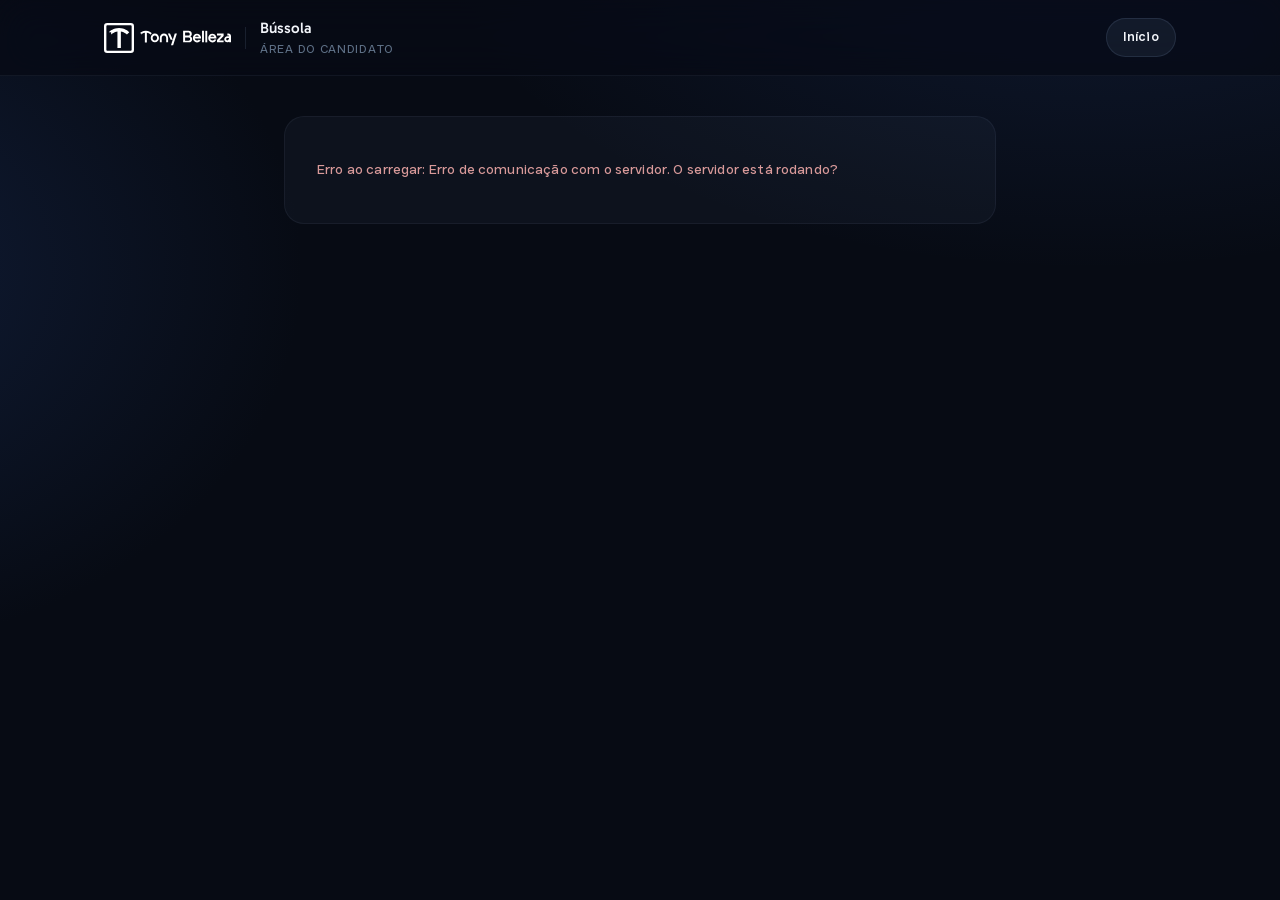
==== public/candidato.html @ 1514909a "Bússola: plataforma de recrutamento e seleção (Tony Belleza) Co-Authored-By: Claude Fable 5 <noreply" ====
<!DOCTYPE html>
<html lang="pt-BR">
<head>
  <meta charset="UTF-8">
  <meta name="viewport" content="width=device-width, initial-scale=1.0">
  <title>Bússola · Área do Candidato</title>
  <link rel="stylesheet" href="css/style.css">
</head>
<body>
  <div class="topbar">
    <div class="inner">
      <div class="brand">
        <img src="img/logo-white.svg" alt="Tony Belleza">
        <div class="sep"></div>
        <div>
          <h1>Bússola</h1>
          <div class="sub" id="topo-sub">Área do candidato</div>
        </div>
      </div>
      <div class="actions">
        <a class="btn on-dark small" href="index.html">Início</a>
        <button class="btn on-dark small oculto" id="btn-sair">Sair</button>
      </div>
    </div>
  </div>

  <div class="container narrow" id="app">
    <div class="card texto-centro"><p>Carregando…</p></div>
  </div>

  <script src="js/icons.js"></script>
  <script src="js/data.js"></script>
  <script src="js/render.js"></script>
  <script src="js/candidato.js"></script>
</body>
</html>
---- public/css/style.css ----
/* =====================================================================
   Identidade visual Tony Belleza — tema escuro premium
   Cores institucionais: navy 101B37 · 182B54 · 213A72 · 28498E · 3258AB
   · 3B67CA | azuis claros 7088A2 · 7695B4 · 85A0BF · 9BB9DD | ardósia
   2A343E · 353F4B · 3D4C5C · 4A5768 · 4F6479 · 5E7086
   Tipografia: Gabarito (títulos) · JUST Sans (texto)
   ===================================================================== */

@font-face {
  font-family: "Gabarito";
  src: url("../fonts/Gabarito.ttf") format("truetype");
  font-weight: 400 900;
  font-display: swap;
}
@font-face {
  font-family: "JUST Sans";
  src: url("../fonts/JustSans.ttf") format("truetype");
  font-weight: 100 900;
  font-display: swap;
}

:root {
  --navy-950: #070B14;
  --navy-900: #0B1122;
  --navy-850: #101B37;
  --navy-800: #182B54;
  --navy-700: #213A72;
  --navy-600: #28498E;
  --navy-500: #3258AB;
  --navy-400: #3B67CA;
  --blue-300: #7695B4;
  --blue-250: #85A0BF;
  --blue-200: #9BB9DD;
  --slate-500: #4F6479;
  --slate-400: #5E7086;
  --slate-300: #7088A2;

  --bg: var(--navy-950);
  --text: #F2F5FA;
  --text-2: var(--blue-250);
  --muted: var(--slate-400);
  --line: rgba(155, 185, 221, .13);
  --line-soft: rgba(155, 185, 221, .07);
  --surface: rgba(155, 185, 221, .045);
  --surface-2: rgba(155, 185, 221, .08);

  --accent: var(--navy-400);
  --accent-grad: linear-gradient(120deg, #3258AB, #3B67CA 55%, #5B84DB);

  --ok: #8FC7A6;
  --ok-bg: rgba(143, 199, 166, .12);
  --warn: #D9BE93;
  --warn-bg: rgba(217, 190, 147, .12);
  --err: #D99A9A;
  --err-bg: rgba(217, 154, 154, .12);

  --d-color: #3B67CA;
  --i-color: #9BB9DD;
  --s-color: #7695B4;
  --c-color: #5E7086;

  --radius: 20px;
  --radius-s: 12px;
  --font-display: "Gabarito", -apple-system, sans-serif;
  --font-body: "JUST Sans", -apple-system, BlinkMacSystemFont, "Segoe UI", sans-serif;
}

* { box-sizing: border-box; margin: 0; padding: 0; }

html { -webkit-font-smoothing: antialiased; text-rendering: optimizeLegibility; }

body {
  font-family: var(--font-body);
  font-weight: 340;
  background:
    radial-gradient(1100px 600px at 85% -10%, rgba(59, 103, 202, .16), transparent 60%),
    radial-gradient(900px 700px at -15% 30%, rgba(24, 43, 84, .55), transparent 55%),
    var(--bg);
  background-attachment: fixed;
  color: var(--text);
  line-height: 1.6;
  min-height: 100vh;
  font-size: 15.5px;
  letter-spacing: .01em;
}

h1, h2, h3, .metrica .num {
  font-family: var(--font-display);
  font-weight: 600;
  letter-spacing: .005em;
}

.container { max-width: 1120px; margin: 0 auto; padding: 40px 24px 96px; }
.container.narrow { max-width: 760px; }

/* ---------- cabeçalho ---------- */
.topbar {
  position: sticky; top: 0; z-index: 40;
  background: rgba(7, 11, 20, .72);
  backdrop-filter: blur(18px) saturate(1.4);
  -webkit-backdrop-filter: blur(18px) saturate(1.4);
  border-bottom: 1px solid var(--line-soft);
}
.topbar .inner {
  max-width: 1120px; margin: 0 auto; padding: 16px 24px;
  display: flex; align-items: center; justify-content: space-between; gap: 16px; flex-wrap: wrap;
}
.topbar .brand { display: flex; align-items: center; gap: 14px; }
.topbar .brand img { height: 30px; display: block; }
.topbar .brand .sep { width: 1px; height: 22px; background: var(--line); }
.topbar h1 { font-size: .95rem; font-weight: 500; color: var(--text); }
.topbar .sub { font-size: .74rem; color: var(--muted); letter-spacing: .06em; text-transform: uppercase; }
.topbar .actions { display: flex; gap: 10px; align-items: center; }

/* ---------- cartões ---------- */
.card {
  background: var(--surface);
  border: 1px solid var(--line-soft);
  border-radius: var(--radius);
  padding: 32px;
  margin-bottom: 22px;
}
.card h2 { font-size: 1.3rem; margin-bottom: 8px; font-weight: 600; }
.card h3 {
  font-size: .8rem; margin: 26px 0 12px; color: var(--text-2);
  text-transform: uppercase; letter-spacing: .12em; font-weight: 500;
  font-family: var(--font-body);
}
.card .desc { color: var(--text-2); font-size: .92rem; margin-bottom: 16px; font-weight: 320; }

.grid { display: grid; gap: 18px; }
.grid.cols-2 { grid-template-columns: repeat(auto-fit, minmax(300px, 1fr)); }
.grid.cols-3 { grid-template-columns: repeat(auto-fit, minmax(220px, 1fr)); }

/* ---------- botões ---------- */
.btn {
  display: inline-flex; align-items: center; justify-content: center; gap: 9px;
  background: var(--accent-grad); color: #fff; border: none; cursor: pointer;
  padding: 13px 26px; border-radius: 999px; font-size: .9rem; font-weight: 480;
  font-family: var(--font-body); letter-spacing: .02em;
  transition: opacity .18s, transform .18s, box-shadow .18s;
  text-decoration: none;
  box-shadow: 0 8px 24px -10px rgba(59, 103, 202, .55);
}
.btn:hover { transform: translateY(-1px); box-shadow: 0 12px 28px -10px rgba(59, 103, 202, .7); }
.btn:active { transform: translateY(0); }
.btn:disabled { opacity: .35; cursor: not-allowed; transform: none; box-shadow: none; }
.btn.secondary {
  background: var(--surface-2); color: var(--text);
  border: 1px solid var(--line); box-shadow: none;
}
.btn.secondary:hover { background: rgba(155, 185, 221, .13); }
.btn.ghost { background: transparent; color: var(--text-2); border: 1px solid var(--line); box-shadow: none; }
.btn.ghost:hover { color: var(--text); border-color: var(--blue-250); }
.btn.danger { background: var(--err-bg); color: var(--err); border: 1px solid rgba(217, 154, 154, .25); box-shadow: none; }
.btn.small { padding: 8px 16px; font-size: .8rem; }
.btn.block { width: 100%; }
.btn.on-dark { background: var(--surface-2); color: var(--text); border: 1px solid var(--line); box-shadow: none; }
.btn.on-dark:hover { background: rgba(155, 185, 221, .14); }
.btn svg { width: 15px; height: 15px; }

/* ---------- formulários ---------- */
label.field { display: block; margin-bottom: 18px; font-size: .86rem; font-weight: 420; color: var(--text-2); }
label.field span.hint { font-weight: 320; color: var(--muted); }
input[type=text], input[type=email], input[type=password], input[type=number], select, textarea {
  width: 100%; margin-top: 7px; padding: 13px 16px;
  border: 1px solid var(--line); border-radius: var(--radius-s);
  font-size: .95rem; font-family: var(--font-body); font-weight: 340;
  background: rgba(7, 11, 20, .5); color: var(--text);
  transition: border-color .15s, box-shadow .15s;
}
input::placeholder, textarea::placeholder { color: var(--slate-500); }
input:focus, select:focus, textarea:focus {
  outline: none; border-color: var(--navy-400);
  box-shadow: 0 0 0 3px rgba(59, 103, 202, .18);
}
select option { background: var(--navy-900); color: var(--text); }
.form-erro { color: var(--err); font-size: .86rem; margin: 10px 0; min-height: 1.2em; }

/* ---------- badges ---------- */
.badge {
  display: inline-block; padding: 4px 12px; border-radius: 999px;
  font-size: .68rem; font-weight: 480; letter-spacing: .07em; text-transform: uppercase;
}
.badge.ok { background: var(--ok-bg); color: var(--ok); }
.badge.warn { background: var(--warn-bg); color: var(--warn); }
.badge.err { background: var(--err-bg); color: var(--err); }
.badge.neutral { background: rgba(59, 103, 202, .16); color: var(--blue-200); }
.badge.tipo { background: var(--surface-2); color: var(--text-2); }

/* ---------- progresso ---------- */
.progress-wrap { background: var(--surface-2); border-radius: 999px; height: 5px; overflow: hidden; margin: 14px 0 24px; }
.progress-bar { background: var(--accent-grad); height: 100%; border-radius: 999px; transition: width .3s ease; }

/* ---------- teste DISC ---------- */
.disc-opcoes { display: grid; gap: 10px; margin-top: 18px; }
.disc-opcao {
  display: grid; grid-template-columns: 1fr auto auto; align-items: center; gap: 12px;
  border: 1px solid var(--line-soft); border-radius: 14px; padding: 15px 18px;
  background: var(--surface); transition: border-color .15s;
}
.disc-opcao:hover { border-color: var(--line); }
.disc-opcao .palavra { font-weight: 420; font-size: .98rem; }
.disc-pick {
  cursor: pointer; border: 1px solid var(--line); background: transparent;
  border-radius: 999px; padding: 7px 16px; font-size: .68rem; font-weight: 520;
  letter-spacing: .1em; color: var(--muted); font-family: var(--font-body);
  transition: all .15s;
}
.disc-pick:hover { color: var(--text); border-color: var(--blue-250); }
.disc-pick.mais.ativo { border-color: var(--ok); background: var(--ok-bg); color: var(--ok); }
.disc-pick.menos.ativo { border-color: var(--err); background: var(--err-bg); color: var(--err); }

/* ---------- teste BASE (cartas) ---------- */
.base-cartas { display: grid; grid-template-columns: repeat(auto-fit, minmax(220px, 1fr)); gap: 14px; margin-top: 20px; }
.base-carta {
  border: 1px solid var(--line-soft); border-radius: var(--radius);
  background: var(--surface); padding: 26px 20px; cursor: pointer; text-align: center;
  position: relative; transition: all .2s ease; min-height: 150px;
  display: flex; flex-direction: column; justify-content: center; align-items: center; gap: 10px;
}
.base-carta:hover { border-color: var(--navy-400); transform: translateY(-2px); background: var(--surface-2); }
.base-carta.escolhida {
  border-color: var(--navy-400); background: rgba(59, 103, 202, .12);
  cursor: default; transform: none;
}
.base-carta .ordem {
  position: absolute; top: -13px; left: 50%; transform: translateX(-50%);
  background: var(--accent-grad); color: #fff; border-radius: 999px;
  min-width: 27px; height: 27px; display: flex; align-items: center; justify-content: center;
  font-size: .72rem; font-weight: 560; padding: 0 9px; letter-spacing: .04em;
}
.base-carta .icone-carta { color: var(--blue-200); }
.base-carta .icone-carta svg { width: 26px; height: 26px; }
.base-carta strong { font-weight: 480; font-size: .98rem; }
.base-carta .sub-carta { font-size: .8rem; color: var(--muted); font-weight: 320; }

/* ---------- resultados: barras ---------- */
.perfil-barras { display: grid; gap: 16px; margin: 22px 0; }
.perfil-barra { display: grid; grid-template-columns: 130px 1fr 52px; align-items: center; gap: 14px; }
.perfil-barra .rotulo { font-size: .85rem; font-weight: 420; color: var(--text-2); }
.perfil-barra .trilha { background: var(--surface-2); height: 7px; border-radius: 999px; overflow: hidden; }
.perfil-barra .valor { height: 100%; border-radius: 999px; transition: width .5s ease; }
.perfil-barra .num { font-size: .88rem; font-weight: 520; text-align: right; font-family: var(--font-display); }

.match-geral { display: flex; align-items: baseline; gap: 14px; margin: 18px 0 6px; }
.match-geral .match-num {
  font-family: var(--font-display); font-weight: 680; font-size: 3.4rem; line-height: 1;
  background: linear-gradient(120deg, #9BB9DD, #fff);
  -webkit-background-clip: text; background-clip: text; color: transparent;
}
.match-geral .match-rotulo {
  font-size: .72rem; color: var(--muted); text-transform: uppercase; letter-spacing: .12em;
}

.perfil-destaque {
  border: 1px solid var(--line-soft);
  background: linear-gradient(120deg, rgba(50, 88, 171, .18), rgba(59, 103, 202, .07));
  padding: 22px 26px; border-radius: 16px; margin: 22px 0;
}
.perfil-destaque .titulo { font-family: var(--font-display); font-weight: 600; font-size: 1.15rem; }
.perfil-destaque > div:last-child { color: var(--text-2); font-size: .9rem; }

.lista-simples { margin: 8px 0 8px 18px; font-size: .92rem; color: var(--text-2); }
.lista-simples li { margin-bottom: 7px; }
.lista-simples li strong { color: var(--text); font-weight: 480; }
.lista-simples li::marker { color: var(--slate-400); }

/* ---------- tabelas ---------- */
.tabela-wrap { overflow-x: auto; }
table.tabela { width: 100%; border-collapse: collapse; font-size: .88rem; }
table.tabela th, table.tabela td { padding: 13px 14px; text-align: left; border-bottom: 1px solid var(--line-soft); }
table.tabela th {
  font-size: .66rem; text-transform: uppercase; letter-spacing: .12em;
  color: var(--muted); font-weight: 480;
}
table.tabela td { color: var(--text-2); font-weight: 340; }
table.tabela td strong { color: var(--text); font-weight: 460; }
table.tabela tr:last-child td { border-bottom: none; }
table.tabela td.num, table.tabela th.num { text-align: center; }

.celula-gap {
  display: inline-block; min-width: 54px; text-align: center; padding: 4px 10px;
  border-radius: 999px; font-weight: 480; font-size: .74rem; letter-spacing: .03em;
}
.celula-gap.ok { background: var(--ok-bg); color: var(--ok); }
.celula-gap.medio { background: var(--warn-bg); color: var(--warn); }
.celula-gap.alto { background: var(--err-bg); color: var(--err); }
.celula-gap.vazio { background: var(--surface-2); color: var(--muted); font-weight: 340; }

/* ---------- abas ---------- */
.tabs {
  display: flex; gap: 6px; flex-wrap: wrap; margin-bottom: 28px;
  background: var(--surface); border: 1px solid var(--line-soft);
  border-radius: 999px; padding: 6px; width: fit-content; max-width: 100%;
}
.tab {
  border: none; background: none; cursor: pointer; padding: 9px 20px;
  font-size: .84rem; font-weight: 420; color: var(--muted);
  border-radius: 999px; font-family: var(--font-body); letter-spacing: .02em;
  transition: all .18s; white-space: nowrap;
}
.tab:hover { color: var(--text); }
.tab.ativa { color: #fff; background: var(--accent-grad); box-shadow: 0 6px 18px -8px rgba(59, 103, 202, .6); }

/* ---------- métricas ---------- */
.metricas { display: grid; grid-template-columns: repeat(auto-fit, minmax(165px, 1fr)); gap: 16px; margin-bottom: 24px; }
.metrica {
  background: var(--surface); border: 1px solid var(--line-soft);
  border-radius: var(--radius); padding: 24px;
}
.metrica .num { font-size: 2.2rem; font-weight: 600; background: linear-gradient(120deg, #9BB9DD, #fff); -webkit-background-clip: text; background-clip: text; color: transparent; line-height: 1.15; }
.metrica .rot { font-size: .72rem; color: var(--muted); font-weight: 400; letter-spacing: .08em; text-transform: uppercase; margin-top: 6px; }

/* ---------- passos do candidato ---------- */
.passo {
  display: flex; align-items: center; gap: 20px;
  border: 1px solid var(--line-soft); border-radius: var(--radius);
  background: var(--surface); padding: 22px 26px; margin-bottom: 14px;
  transition: border-color .18s;
}
.passo:hover { border-color: var(--line); }
.passo .icone {
  width: 48px; height: 48px; border-radius: 14px; flex-shrink: 0;
  display: flex; align-items: center; justify-content: center;
  background: rgba(59, 103, 202, .14); color: var(--blue-200);
}
.passo .icone svg { width: 21px; height: 21px; }
.passo .info { flex: 1; }
.passo .info .titulo { font-weight: 480; font-size: 1rem; }
.passo .info .sub { font-size: .8rem; color: var(--muted); font-weight: 320; margin-top: 2px; }

/* ---------- autoavaliação ---------- */
.comp-item { border-bottom: 1px solid var(--line-soft); padding: 18px 0; }
.comp-item:last-child { border-bottom: none; }
.comp-item .nome { font-weight: 440; margin-bottom: 12px; display: flex; gap: 10px; align-items: center; flex-wrap: wrap; }
.escala { display: flex; gap: 7px; flex-wrap: wrap; }
.escala button {
  border: 1px solid var(--line); background: transparent; cursor: pointer;
  border-radius: 999px; padding: 7px 14px; font-size: .75rem; font-weight: 380;
  color: var(--muted); font-family: var(--font-body); transition: all .15s;
}
.escala button:hover { color: var(--text); border-color: var(--blue-250); }
.escala button.ativo { background: var(--accent-grad); border-color: transparent; color: #fff; font-weight: 480; }

/* ---------- modal ---------- */
.modal-fundo {
  position: fixed; inset: 0; background: rgba(4, 6, 12, .78);
  backdrop-filter: blur(8px); -webkit-backdrop-filter: blur(8px);
  display: flex; align-items: flex-start; justify-content: center;
  padding: 48px 20px; z-index: 50; overflow-y: auto;
}
.modal {
  background: var(--navy-900); border: 1px solid var(--line);
  border-radius: var(--radius); max-width: 880px; width: 100%; padding: 36px;
  box-shadow: 0 40px 90px -30px rgba(0, 0, 0, .8);
}
.modal .fechar { float: right; }
.modal .card { background: var(--surface); }

/* ---------- utilidades ---------- */
.oculto { display: none !important; }
.texto-centro { text-align: center; }
.mt { margin-top: 18px; }
.mb { margin-bottom: 18px; }
.linha-acoes { display: flex; gap: 12px; flex-wrap: wrap; margin-top: 24px; }
.aviso {
  background: var(--warn-bg); color: var(--warn); border: 1px solid rgba(217, 190, 147, .2);
  border-radius: var(--radius-s); padding: 14px 18px; font-size: .87rem;
}

/* ---------- pipeline kanban ---------- */
.kanban { display: grid; grid-auto-flow: column; grid-auto-columns: minmax(215px, 1fr); gap: 12px; overflow-x: auto; padding-bottom: 8px; }
.kanban-col {
  background: var(--surface); border: 1px solid var(--line-soft);
  border-radius: var(--radius); padding: 14px; min-height: 180px;
  display: flex; flex-direction: column; gap: 10px;
}
.kanban-col.arrastando { border-color: var(--navy-400); background: rgba(59, 103, 202, .08); }
.kanban-col .titulo-col {
  font-size: .68rem; text-transform: uppercase; letter-spacing: .12em;
  color: var(--muted); font-weight: 520; display: flex; justify-content: space-between;
}
.kanban-card {
  background: rgba(7, 11, 20, .55); border: 1px solid var(--line-soft);
  border-radius: 12px; padding: 12px 14px; cursor: grab;
  transition: border-color .15s, transform .15s;
}
.kanban-card:hover { border-color: var(--line); transform: translateY(-1px); }
.kanban-card .nome-card { font-weight: 460; font-size: .88rem; }
.kanban-card .sub-card { font-size: .72rem; color: var(--muted); margin-top: 2px; }
.kanban-card .match-card { font-family: var(--font-display); font-weight: 600; color: var(--blue-200); font-size: .84rem; }
.kanban-card select {
  margin-top: 8px; padding: 5px 8px; font-size: .72rem; border-radius: 8px;
}

/* ---------- timeline ---------- */
.timeline { position: relative; margin: 14px 0 4px 8px; padding-left: 20px; border-left: 1px solid var(--line); }
.timeline-item { position: relative; padding-bottom: 16px; }
.timeline-item::before {
  content: ""; position: absolute; left: -24.5px; top: 6px;
  width: 8px; height: 8px; border-radius: 999px;
  background: var(--slate-400);
}
.timeline-item.destaque::before { background: var(--navy-400); box-shadow: 0 0 0 3px rgba(59,103,202,.25); }
.timeline-item .quando { font-size: .68rem; color: var(--muted); text-transform: uppercase; letter-spacing: .08em; }
.timeline-item .texto-evento { font-size: .88rem; color: var(--text-2); margin-top: 2px; }
.timeline-item .texto-evento strong { color: var(--text); font-weight: 460; }

/* ---------- vagas (portal) ---------- */
.vaga-card {
  display: flex; align-items: center; justify-content: space-between; gap: 18px;
  border: 1px solid var(--line-soft); border-radius: var(--radius);
  background: var(--surface); padding: 24px 28px; margin-bottom: 14px; flex-wrap: wrap;
}
.vaga-card .info-vaga { flex: 1; min-width: 240px; }
.vaga-card h2 { font-size: 1.15rem; margin-bottom: 4px; }
.vaga-card .meta { font-size: .82rem; color: var(--muted); }

.hero { text-align: center; padding: 56px 24px 40px; }
.hero img.simbolo { height: 64px; margin-bottom: 28px; opacity: .95; }
.hero h2 {
  font-family: var(--font-display); font-size: 2.3rem; font-weight: 640;
  line-height: 1.18; letter-spacing: -.01em;
  background: linear-gradient(150deg, #fff 30%, #85A0BF);
  -webkit-background-clip: text; background-clip: text; color: transparent;
  margin-bottom: 14px;
}
.hero p { color: var(--text-2); max-width: 520px; margin: 0 auto; font-size: 1rem; font-weight: 320; }

.icone-titulo { display: inline-flex; align-items: center; gap: 10px; }
.icone-titulo svg { width: 19px; height: 19px; color: var(--blue-200); flex-shrink: 0; }

.selo-final {
  width: 68px; height: 68px; border-radius: 999px; margin: 0 auto 20px;
  display: flex; align-items: center; justify-content: center;
  background: rgba(143, 199, 166, .12); color: var(--ok);
  border: 1px solid rgba(143, 199, 166, .25);
}
.selo-final svg { width: 30px; height: 30px; }

/* ---------- ajustes para celular ---------- */
@media (max-width: 540px) {
  .container { padding: 20px 12px 64px; }
  .card { padding: 22px 18px; }
  .modal { padding: 24px 18px; }
  .topbar .inner { padding: 12px 14px; }
  .topbar .brand img { height: 24px; }
  .hero { padding: 36px 14px 24px; }
  .hero h2 { font-size: 1.65rem; }
  .hero img.simbolo { height: 48px; margin-bottom: 18px; }
  .disc-opcao { grid-template-columns: auto auto; justify-content: start; padding: 13px 14px; }
  .disc-opcao .palavra { grid-column: 1 / -1; }
  .perfil-barra { grid-template-columns: 92px 1fr 44px; gap: 8px; }
  .perfil-barra .rotulo { font-size: .76rem; }
  .match-geral .match-num { font-size: 2.6rem; }
  .metricas { grid-template-columns: repeat(2, 1fr); }
  .kanban { grid-auto-columns: minmax(200px, 82vw); }
  .vaga-card { padding: 20px 18px; }
}

@media print {
  .topbar, .btn, .tabs, .no-print { display: none !important; }
  body { background: #fff; color: #111; }
  .card { border: 1px solid #ddd; page-break-inside: avoid; background: #fff; }
  .perfil-barra .rotulo, .card .desc, table.tabela td, .lista-simples { color: #333; }
  .card h2, .perfil-destaque .titulo, table.tabela td strong { color: #101B37; }
  .perfil-destaque { background: #f4f6fa; border-color: #ddd; }
}
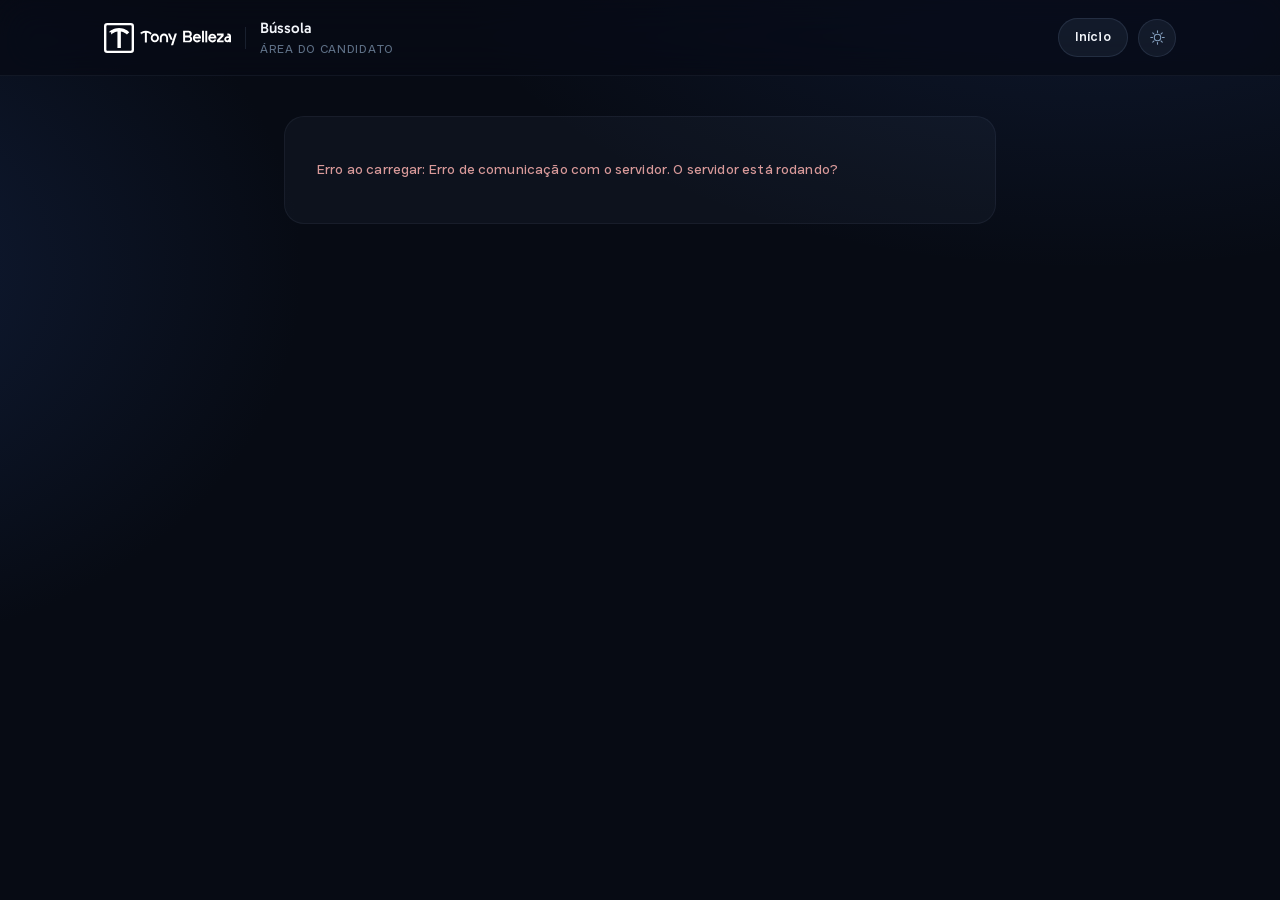
==== commit 804b44ca: "Landing com 8 recursos, modo claro com botão em todas as páginas e 4 idiomas por bandeiras (PT, EN, " ====
--- a/public/candidato.html
+++ b/public/candidato.html
@@ -5,6 +5,7 @@
   <meta name="viewport" content="width=device-width, initial-scale=1.0">
   <title>Bússola · Área do Candidato</title>
   <link rel="stylesheet" href="css/style.css">
+  <script src="js/tema.js"></script>
 </head>
 <body>
   <div class="topbar">
@@ -18,7 +19,7 @@
         </div>
       </div>
       <div class="actions">
-        <a class="btn on-dark small" href="index.html">Início</a>
+        <a class="btn on-dark small" href="/">Início</a>
         <button class="btn on-dark small oculto" id="btn-sair">Sair</button>
       </div>
     </div>
--- a/public/css/style.css
+++ b/public/css/style.css
@@ -96,7 +96,7 @@
 /* ---------- cabeçalho ---------- */
 .topbar {
   position: sticky; top: 0; z-index: 40;
-  background: rgba(7, 11, 20, .72);
+  background: var(--topbar-bg, rgba(7, 11, 20, .72));
   backdrop-filter: blur(18px) saturate(1.4);
   -webkit-backdrop-filter: blur(18px) saturate(1.4);
   border-bottom: 1px solid var(--line-soft);
@@ -131,6 +131,7 @@
 .grid { display: grid; gap: 18px; }
 .grid.cols-2 { grid-template-columns: repeat(auto-fit, minmax(300px, 1fr)); }
 .grid.cols-3 { grid-template-columns: repeat(auto-fit, minmax(220px, 1fr)); }
+.grid.cols-4 { grid-template-columns: repeat(auto-fit, minmax(220px, 1fr)); }
 
 /* ---------- botões ---------- */
 .btn {
@@ -467,3 +468,329 @@
   .card h2, .perfil-destaque .titulo, table.tabela td strong { color: #101B37; }
   .perfil-destaque { background: #f4f6fa; border-color: #ddd; }
 }
+
+/* ---------- landing page ---------- */
+.btn.big { padding: 14px 30px; font-size: .98rem; border-radius: 14px; }
+
+.landing .container { max-width: 1080px; }
+.ld-glow {
+  position: fixed; border-radius: 50%; pointer-events: none; z-index: 0;
+  filter: blur(90px); opacity: .55;
+}
+.ld-glow-1 { width: 640px; height: 640px; top: -260px; right: -160px;
+  background: radial-gradient(circle, rgba(59, 103, 202, .38), transparent 70%); }
+.ld-glow-2 { width: 520px; height: 520px; top: 46%; left: -240px;
+  background: radial-gradient(circle, rgba(40, 73, 142, .32), transparent 70%); }
+.landing .container > * { position: relative; z-index: 1; }
+
+.ld-eyebrow {
+  display: inline-block; font-size: .74rem; letter-spacing: .14em;
+  text-transform: uppercase; color: var(--blue-200); font-weight: 480;
+  border: 1px solid var(--line); border-radius: 999px; padding: 7px 16px;
+  background: var(--surface); margin-bottom: 22px;
+}
+.ld-hero { text-align: center; padding: 72px 0 30px; }
+.ld-hero h2 {
+  font-size: clamp(2.4rem, 6vw, 4.1rem); line-height: 1.08;
+  letter-spacing: -.015em; margin-bottom: 20px;
+}
+.ld-grad {
+  background: linear-gradient(100deg, #9BB9DD, #5B84DB 45%, #3B67CA);
+  -webkit-background-clip: text; background-clip: text; color: transparent;
+}
+.ld-hero p { max-width: 620px; margin: 0 auto; color: var(--text-2); font-size: 1.06rem; }
+.ld-cta { justify-content: center; margin-top: 34px; }
+
+.ld-mock { display: flex; justify-content: center; margin: 44px 0 10px; perspective: 1200px; }
+.ld-mock-janela {
+  width: 100%; max-width: 780px; border-radius: 22px; overflow: hidden;
+  border: 1px solid var(--line); background: rgba(11, 17, 34, .82);
+  backdrop-filter: blur(14px); -webkit-backdrop-filter: blur(14px);
+  box-shadow: 0 40px 90px rgba(0, 0, 0, .5), 0 0 0 1px rgba(155, 185, 221, .04),
+    0 0 120px rgba(59, 103, 202, .18);
+}
+.ld-mock-topo { display: flex; gap: 7px; padding: 14px 18px; border-bottom: 1px solid var(--line-soft); }
+.ld-mock-topo span { width: 10px; height: 10px; border-radius: 50%; background: var(--surface-2); }
+.ld-mock-corpo { display: grid; grid-template-columns: 1.2fr 1fr; gap: 30px; padding: 26px 30px 30px; }
+.ld-mock-rot { font-size: .72rem; letter-spacing: .12em; text-transform: uppercase; color: var(--muted); margin-bottom: 8px; font-weight: 460; }
+.ld-mock-match { font-family: var(--font-display); font-size: 2.6rem; font-weight: 650; line-height: 1; margin-bottom: 8px; }
+.ld-mock-barra { height: 8px; border-radius: 999px; background: var(--surface-2); overflow: hidden; margin-bottom: 18px; }
+.ld-mock-barra i { display: block; height: 100%; background: var(--accent-grad); border-radius: 999px; }
+.ld-mock-linha { display: flex; align-items: center; gap: 12px; margin-bottom: 9px; }
+.ld-mock-linha span { flex: 0 0 108px; font-size: .78rem; color: var(--text-2); }
+.ld-mock-linha i { flex: 1; height: 5px; border-radius: 999px; background: var(--surface-2); overflow: hidden; }
+.ld-mock-linha b { display: block; height: 100%; background: var(--accent-grad); border-radius: 999px; }
+.ld-mock-etapa {
+  display: flex; justify-content: space-between; align-items: center;
+  border: 1px solid var(--line-soft); border-radius: 10px; padding: 8px 14px;
+  margin-bottom: 7px; font-size: .84rem; color: var(--text-2); background: var(--surface);
+}
+.ld-mock-etapa b { font-family: var(--font-display); color: var(--text); }
+.ld-mock-etapa.ativo { border-color: rgba(91, 132, 219, .45); color: var(--text);
+  background: rgba(59, 103, 202, .12); }
+.ld-mock-codigo { display: flex; gap: 8px; }
+.ld-mock-codigo span {
+  width: 38px; height: 38px; border-radius: 10px; display: flex; align-items: center;
+  justify-content: center; font-family: var(--font-display); font-weight: 650;
+  color: #fff; font-size: 1rem;
+}
+
+.ld-stats {
+  display: grid; grid-template-columns: repeat(4, 1fr); gap: 14px;
+  margin: 46px 0 10px; text-align: center;
+}
+.ld-stats > div {
+  border: 1px solid var(--line-soft); border-radius: var(--radius);
+  background: var(--surface); padding: 22px 14px;
+}
+.ld-stats b { display: block; font-family: var(--font-display); font-size: 1.9rem; font-weight: 650; }
+.ld-stats span { font-size: .8rem; color: var(--text-2); }
+
+.ld-secao { margin-top: 84px; text-align: center; }
+.ld-secao .grid { text-align: left; }
+.ld-titulo { font-size: clamp(1.5rem, 3.4vw, 2.1rem); letter-spacing: -.01em; margin-bottom: 30px; }
+
+.ld-recurso { transition: transform .25s ease, border-color .25s ease, box-shadow .25s ease; }
+.ld-recurso:hover {
+  transform: translateY(-4px); border-color: rgba(91, 132, 219, .4);
+  box-shadow: 0 18px 44px rgba(0, 0, 0, .35), 0 0 44px rgba(59, 103, 202, .10);
+}
+
+.ld-passos h3 { margin-bottom: 18px; }
+.ld-passo { display: flex; gap: 14px; align-items: flex-start; margin-bottom: 14px;
+  color: var(--text-2); font-size: .93rem; }
+.ld-passo span {
+  flex: 0 0 28px; height: 28px; border-radius: 50%; display: flex; align-items: center;
+  justify-content: center; background: var(--accent-grad); color: #fff;
+  font-family: var(--font-display); font-weight: 600; font-size: .82rem; margin-top: 1px;
+}
+
+.ld-acesso { padding: 36px 26px; transition: transform .25s ease, border-color .25s ease; }
+.ld-acesso:hover { transform: translateY(-4px); border-color: rgba(91, 132, 219, .4); }
+.ld-acesso-icone { display: flex; justify-content: center; margin-bottom: 14px; }
+.ld-acesso-icone svg { width: 30px; height: 30px; stroke: var(--blue-200); }
+
+.ld-final {
+  margin-top: 90px; text-align: center; padding: 60px 30px;
+  border: 1px solid var(--line); border-radius: 26px;
+  background:
+    radial-gradient(600px 300px at 50% -40%, rgba(59, 103, 202, .28), transparent 70%),
+    var(--surface);
+}
+.ld-final .simbolo { width: 44px; opacity: .9; margin-bottom: 18px; }
+.ld-final h2 { font-size: clamp(1.5rem, 3.6vw, 2.2rem); margin-bottom: 10px; }
+.ld-final p { color: var(--text-2); margin-bottom: 6px; }
+
+.revela { opacity: 0; transform: translateY(22px); transition: opacity .7s ease, transform .7s ease; }
+.revela.visivel { opacity: 1; transform: none; }
+@media (prefers-reduced-motion: reduce) {
+  .revela { opacity: 1; transform: none; transition: none; }
+}
+
+@media (max-width: 760px) {
+  .ld-mock-corpo { grid-template-columns: 1fr; }
+  .ld-stats { grid-template-columns: repeat(2, 1fr); }
+  .ld-hero { padding-top: 44px; }
+}
+
+/* ---------- landing: faixa de capacidades ---------- */
+.ld-marquee {
+  margin: 64px -32px 0; overflow: hidden; position: relative;
+  -webkit-mask-image: linear-gradient(90deg, transparent, #000 12%, #000 88%, transparent);
+          mask-image: linear-gradient(90deg, transparent, #000 12%, #000 88%, transparent);
+}
+.ld-marquee-trilho { display: flex; gap: 12px; width: max-content; animation: ld-rolar 36s linear infinite; }
+.ld-marquee-trilho span {
+  white-space: nowrap; font-size: .82rem; color: var(--text-2); padding: 9px 18px;
+  border: 1px solid var(--line-soft); border-radius: 999px; background: var(--surface);
+}
+@keyframes ld-rolar { to { transform: translateX(-50%); } }
+@media (prefers-reduced-motion: reduce) { .ld-marquee-trilho { animation: none; flex-wrap: wrap; width: auto; justify-content: center; } }
+
+/* ---------- landing: vitrine bento ---------- */
+.ld-bento { display: grid; grid-template-columns: repeat(6, 1fr); gap: 16px; text-align: left; }
+.ld-bento-item {
+  background: var(--surface); border: 1px solid var(--line-soft); border-radius: 20px;
+  padding: 24px 26px; transition: transform .25s ease, border-color .25s ease;
+}
+.ld-bento-item:hover { transform: translateY(-3px); border-color: rgba(91, 132, 219, .4); }
+.ld-b-matriz { grid-column: span 3; }
+.ld-b-radar { grid-column: span 3; }
+.ld-b-funil { grid-column: span 2; }
+.ld-b-email { grid-column: span 2; }
+.ld-b-ia { grid-column: span 2; }
+.ld-bento-desc { font-size: .84rem; color: var(--text-2); margin: 2px 0 14px; }
+
+.ld-mini-aderencia { display: flex; align-items: baseline; gap: 10px; margin: 4px 0 14px; }
+.ld-mini-aderencia b { font-family: var(--font-display); font-size: 2rem; font-weight: 650; }
+.ld-mini-aderencia span { font-size: .78rem; color: var(--text-2); }
+.ld-mini-aderencia i { font-style: normal; margin-left: auto; }
+.ld-mini-tabela div {
+  display: flex; align-items: center; gap: 10px; padding: 8px 0;
+  border-bottom: 1px solid var(--line-soft); font-size: .82rem;
+}
+.ld-mini-tabela div:last-child { border-bottom: none; }
+.ld-mini-tabela span { flex: 1; color: var(--text-2); }
+.ld-mini-tabela em { font-style: normal; color: var(--muted); font-size: .74rem; }
+.ld-mini-tabela u {
+  text-decoration: none; font-size: .68rem; font-weight: 520; padding: 3px 9px; border-radius: 999px;
+}
+.ld-mini-tabela u.ok { background: rgba(66, 148, 108, .16); color: #7fc9a5; }
+.ld-mini-tabela u.medio { background: rgba(186, 148, 66, .14); color: #d9b96e; }
+.ld-mini-tabela u.alto { background: rgba(186, 84, 74, .14); color: #de8b82; }
+.ld-mini-plano { margin-top: 12px; font-size: .74rem; color: var(--muted); }
+
+.ld-avatar {
+  width: 38px; height: 38px; border-radius: 50%; flex: 0 0 38px; font-style: normal;
+  display: inline-flex; align-items: center; justify-content: center;
+  font-family: var(--font-display); font-size: .82rem; font-weight: 600; color: #fff;
+}
+.av-1 { background: linear-gradient(135deg, #3258AB, #3B67CA); }
+.av-2 { background: linear-gradient(135deg, #182B54, #5E7086); }
+.av-3 { background: linear-gradient(135deg, #5E7086, #85A0BF); }
+.av-4 { background: linear-gradient(135deg, #3B67CA, #85A0BF); }
+
+.ld-mini-sugestao { display: flex; align-items: center; gap: 12px; padding: 9px 0; border-bottom: 1px solid var(--line-soft); }
+.ld-mini-sugestao:last-child { border-bottom: none; }
+.ld-mini-sugestao b { display: block; font-size: .88rem; font-weight: 480; }
+.ld-mini-sugestao span { font-size: .74rem; color: var(--muted); }
+.ld-mini-sugestao div { flex: 1; }
+.ld-match-badge {
+  font-style: normal; font-family: var(--font-display); font-weight: 650; font-size: .95rem;
+  background: rgba(59, 103, 202, .16); color: var(--blue-200); padding: 6px 12px; border-radius: 999px;
+}
+
+.ld-mini-funil div { display: flex; align-items: center; gap: 10px; margin-bottom: 10px; }
+.ld-mini-funil span { flex: 0 0 86px; font-size: .76rem; color: var(--text-2); }
+.ld-mini-funil i { display: block; height: 9px; border-radius: 999px; background: var(--accent-grad); opacity: .85; }
+.ld-mini-funil b { font-family: var(--font-display); font-size: .84rem; flex: 0 0 22px; text-align: right; }
+
+.ld-mini-email { border: 1px solid var(--line-soft); border-radius: 14px; padding: 14px 16px; background: rgba(7, 11, 20, .35); }
+.ld-mini-email-topo { display: flex; align-items: center; gap: 10px; margin-bottom: 10px; }
+.ld-mini-email-topo b { display: block; font-size: .84rem; }
+.ld-mini-email-topo span { font-size: .72rem; color: var(--muted); }
+.ld-mini-email p { font-size: .8rem; color: var(--text-2); margin: 0 0 12px; line-height: 1.5; }
+.ld-mini-email p strong { color: var(--text); }
+.ld-mini-email-btn {
+  display: inline-block; font-size: .74rem; font-weight: 500; padding: 7px 14px;
+  border-radius: 999px; background: var(--accent-grad); color: #fff;
+}
+
+.ld-mini-chips { display: flex; flex-wrap: wrap; gap: 8px; }
+.ld-mini-chips span {
+  font-size: .76rem; color: var(--text-2); padding: 7px 13px;
+  border: 1px solid var(--line-soft); border-radius: 999px; background: rgba(7, 11, 20, .3);
+}
+
+/* ---------- landing: depoimentos ---------- */
+.ld-depos { display: grid; grid-template-columns: repeat(3, 1fr); gap: 16px; text-align: left; }
+.ld-depo {
+  position: relative; background: var(--surface); border: 1px solid var(--line-soft);
+  border-radius: 20px; padding: 28px; display: flex; flex-direction: column; gap: 14px;
+  transition: transform .25s ease, border-color .25s ease;
+}
+.ld-depo:hover { transform: translateY(-3px); border-color: rgba(91, 132, 219, .4); }
+.ld-depo-aspas { position: absolute; top: 20px; right: 22px; opacity: .16; }
+.ld-depo-aspas svg { width: 34px; height: 34px; }
+.ld-estrelas { display: flex; gap: 3px; color: var(--blue-200); }
+.ld-estrelas svg { width: 15px; height: 15px; fill: currentColor; stroke: none; }
+.ld-depo p { font-size: .92rem; color: var(--text-2); line-height: 1.65; margin: 0; flex: 1; }
+.ld-depo-autor { display: flex; align-items: center; gap: 12px; }
+.ld-depo-autor b { display: block; font-size: .88rem; font-weight: 500; }
+.ld-depo-autor span { font-size: .76rem; color: var(--muted); }
+
+@media (max-width: 900px) {
+  .ld-bento { grid-template-columns: 1fr 1fr; }
+  .ld-b-matriz, .ld-b-radar, .ld-b-funil, .ld-b-email, .ld-b-ia { grid-column: span 2; }
+  .ld-depos { grid-template-columns: 1fr; }
+}
+
+/* ---------- landing: seção do autor ---------- */
+.ld-autor {
+  display: grid; grid-template-columns: 1fr 1.35fr; gap: 48px; align-items: center;
+  text-align: left; background: var(--surface); border: 1px solid var(--line-soft);
+  border-radius: 24px; padding: 44px; overflow: hidden; position: relative;
+}
+.ld-autor::before {
+  content: ""; position: absolute; inset: 0; pointer-events: none;
+  background: radial-gradient(520px 320px at 12% 20%, rgba(59, 103, 202, .14), transparent 70%);
+}
+.ld-autor-foto { position: relative; }
+.ld-autor-foto img {
+  display: block; width: 100%; border-radius: 18px;
+  box-shadow: 0 24px 60px rgba(0, 0, 0, .45);
+  -webkit-mask-image: linear-gradient(180deg, #000 78%, rgba(0,0,0,.45));
+          mask-image: linear-gradient(180deg, #000 78%, rgba(0,0,0,.45));
+}
+.ld-autor-texto h2 { font-size: clamp(1.4rem, 3vw, 1.9rem); letter-spacing: -.01em; margin: 6px 0 14px; }
+.ld-autor-texto p { color: var(--text-2); font-size: .95rem; margin-bottom: 12px; }
+.ld-autor-frase {
+  font-family: var(--font-display); font-size: 1.15rem; font-weight: 560;
+  border-left: 3px solid var(--blue-500); padding: 6px 0 6px 18px; margin: 20px 0 18px;
+}
+.ld-autor-pilares { display: flex; flex-wrap: wrap; gap: 8px; }
+.ld-autor-pilares span {
+  font-size: .78rem; color: var(--text-2); padding: 8px 15px;
+  border: 1px solid var(--line-soft); border-radius: 999px; background: rgba(7, 11, 20, .3);
+}
+@media (max-width: 900px) {
+  .ld-autor { grid-template-columns: 1fr; padding: 26px; gap: 26px; }
+  .ld-autor-foto { max-width: 380px; margin: 0 auto; }
+}
+
+/* ---------- botão de tema e bandeiras de idioma ---------- */
+.btn-tema {
+  width: 38px; height: 38px; border-radius: 50%; cursor: pointer;
+  background: var(--surface-2); border: 1px solid var(--line); color: var(--text-2);
+  display: inline-flex; align-items: center; justify-content: center;
+  transition: color .2s ease, border-color .2s ease;
+}
+.btn-tema:hover { color: var(--text); border-color: var(--blue-250); }
+.btn-tema svg { width: 17px; height: 17px; }
+.ld-bandeiras { display: flex; gap: 7px; align-items: center; margin-right: 4px; }
+.ld-bandeiras button {
+  padding: 0; border: 1px solid var(--line); border-radius: 5px; cursor: pointer;
+  background: none; line-height: 0; opacity: .55; transition: opacity .2s ease, transform .2s ease;
+}
+.ld-bandeiras button:hover { opacity: 1; transform: translateY(-1px); }
+.ld-bandeiras button.ativa { opacity: 1; border-color: var(--blue-250); box-shadow: 0 0 0 2px rgba(91, 132, 219, .25); }
+.ld-bandeiras svg { width: 24px; height: 17px; border-radius: 4px; display: block; }
+
+/* =====================================================================
+   TEMA CLARO
+   ===================================================================== */
+html[data-tema="claro"] {
+  --bg: #F3F5FA;
+  --text: #101B37;
+  --text-2: #44536B;
+  --muted: #7088A2;
+  --line: rgba(16, 27, 55, .16);
+  --line-soft: rgba(16, 27, 55, .09);
+  --surface: #FFFFFF;
+  --surface-2: rgba(16, 27, 55, .06);
+  --topbar-bg: rgba(243, 245, 250, .8);
+  --ok: #2E7D54; --ok-bg: rgba(46, 125, 84, .1);
+  --warn: #8A6A2B; --warn-bg: rgba(138, 106, 43, .12);
+  --err: #A94F4F; --err-bg: rgba(169, 79, 79, .1);
+}
+html[data-tema="claro"] body { background: var(--bg); }
+html[data-tema="claro"] .topbar .brand img,
+html[data-tema="claro"] .hero .simbolo,
+html[data-tema="claro"] .ld-final .simbolo { filter: invert(.88) sepia(.2) saturate(2.2) hue-rotate(190deg); }
+html[data-tema="claro"] .card,
+html[data-tema="claro"] .ld-bento-item,
+html[data-tema="claro"] .ld-depo,
+html[data-tema="claro"] .ld-autor,
+html[data-tema="claro"] .ld-mock-janela {
+  box-shadow: 0 10px 34px rgba(16, 27, 55, .07);
+}
+html[data-tema="claro"] .ld-glow { opacity: .35; }
+html[data-tema="claro"] .ld-mini-email,
+html[data-tema="claro"] .ld-mini-chips span,
+html[data-tema="claro"] .ld-autor-pilares span,
+html[data-tema="claro"] .ld-passo span { background: rgba(16, 27, 55, .05); }
+html[data-tema="claro"] .ld-autor-foto img { box-shadow: 0 18px 44px rgba(16, 27, 55, .25); }
+html[data-tema="claro"] pre { background: rgba(16, 27, 55, .05) !important; }
+html[data-tema="claro"] .ld-marquee-trilho span { background: #FFFFFF; }
+html[data-tema="claro"] .ld-stats > div { background: #FFFFFF; }
+html[data-tema="claro"] .ld-mock-topo span { background: rgba(16, 27, 55, .14); }
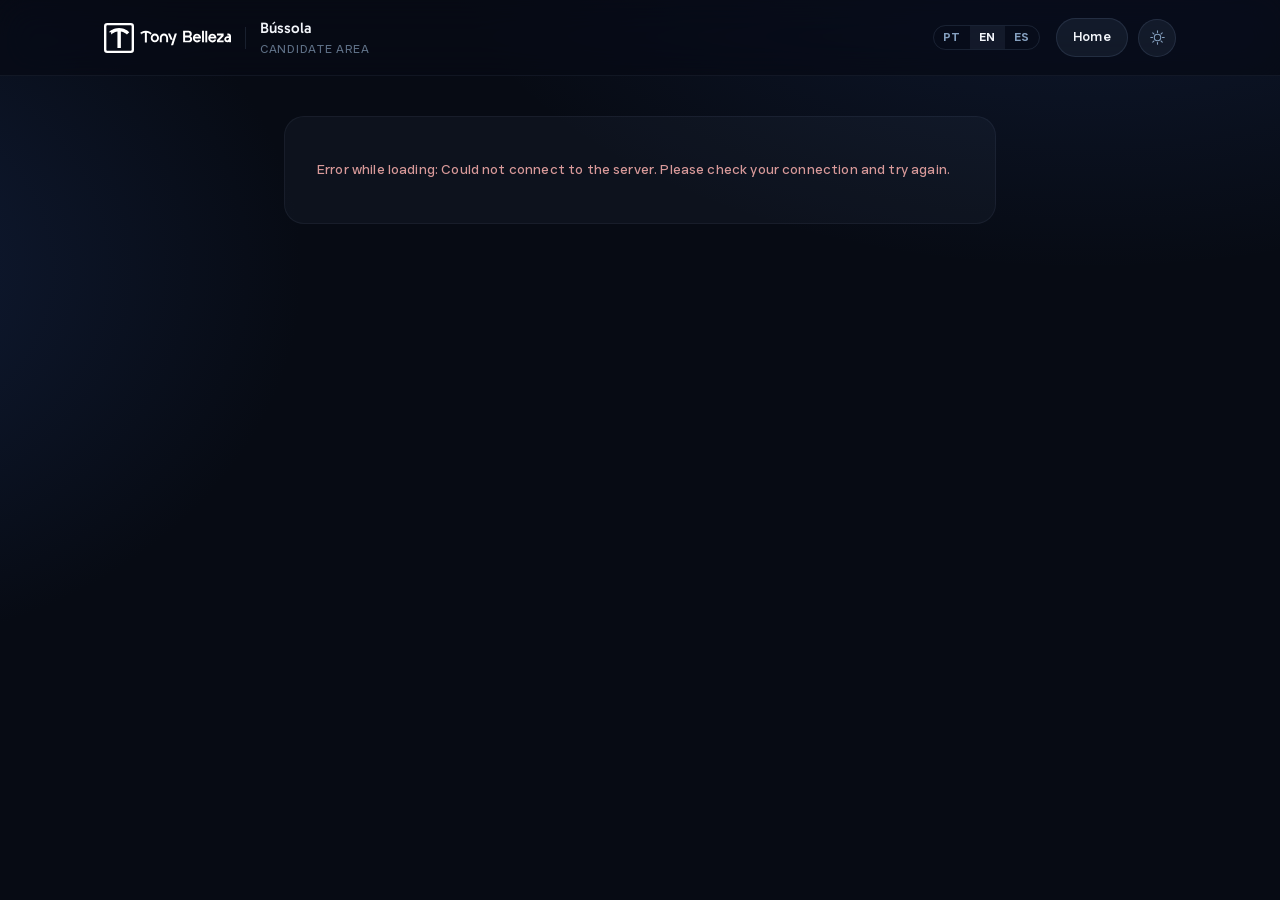
==== commit 8ae30ed8: "Portal do candidato e testes em português, inglês e espanhol Co-Authored-By: Claude Opus 5.5 <norepl" ====
--- a/public/candidato.html
+++ b/public/candidato.html
@@ -3,7 +3,7 @@
 <head>
   <meta charset="UTF-8">
   <meta name="viewport" content="width=device-width, initial-scale=1.0">
-  <title>Bússola · Área do Candidato</title>
+  <title data-i18n="titulo_pagina">Bússola · Área do Candidato</title>
   <link rel="stylesheet" href="css/style.css">
   <script src="js/tema.js"></script>
 </head>
@@ -15,23 +15,26 @@
         <div class="sep"></div>
         <div>
           <h1>Bússola</h1>
-          <div class="sub" id="topo-sub">Área do candidato</div>
+          <div class="sub" id="topo-sub" data-i18n="topo_sub">Área do candidato</div>
         </div>
       </div>
       <div class="actions">
-        <a class="btn on-dark small" href="/">Início</a>
-        <button class="btn on-dark small oculto" id="btn-sair">Sair</button>
+        <a class="btn on-dark small" href="/" data-i18n="inicio">Início</a>
+        <button class="btn on-dark small oculto" id="btn-sair" data-i18n="sair">Sair</button>
       </div>
     </div>
   </div>
 
   <div class="container narrow" id="app">
-    <div class="card texto-centro"><p>Carregando…</p></div>
+    <div class="card texto-centro"><p data-i18n="carregando">Carregando…</p></div>
   </div>
 
   <script src="js/icons.js"></script>
   <script src="js/data.js"></script>
+  <script src="js/dados-en.js"></script>
+  <script src="js/dados-es.js"></script>
   <script src="js/render.js"></script>
+  <script src="js/i18n-candidato.js"></script>
   <script src="js/candidato.js"></script>
 </body>
 </html>
